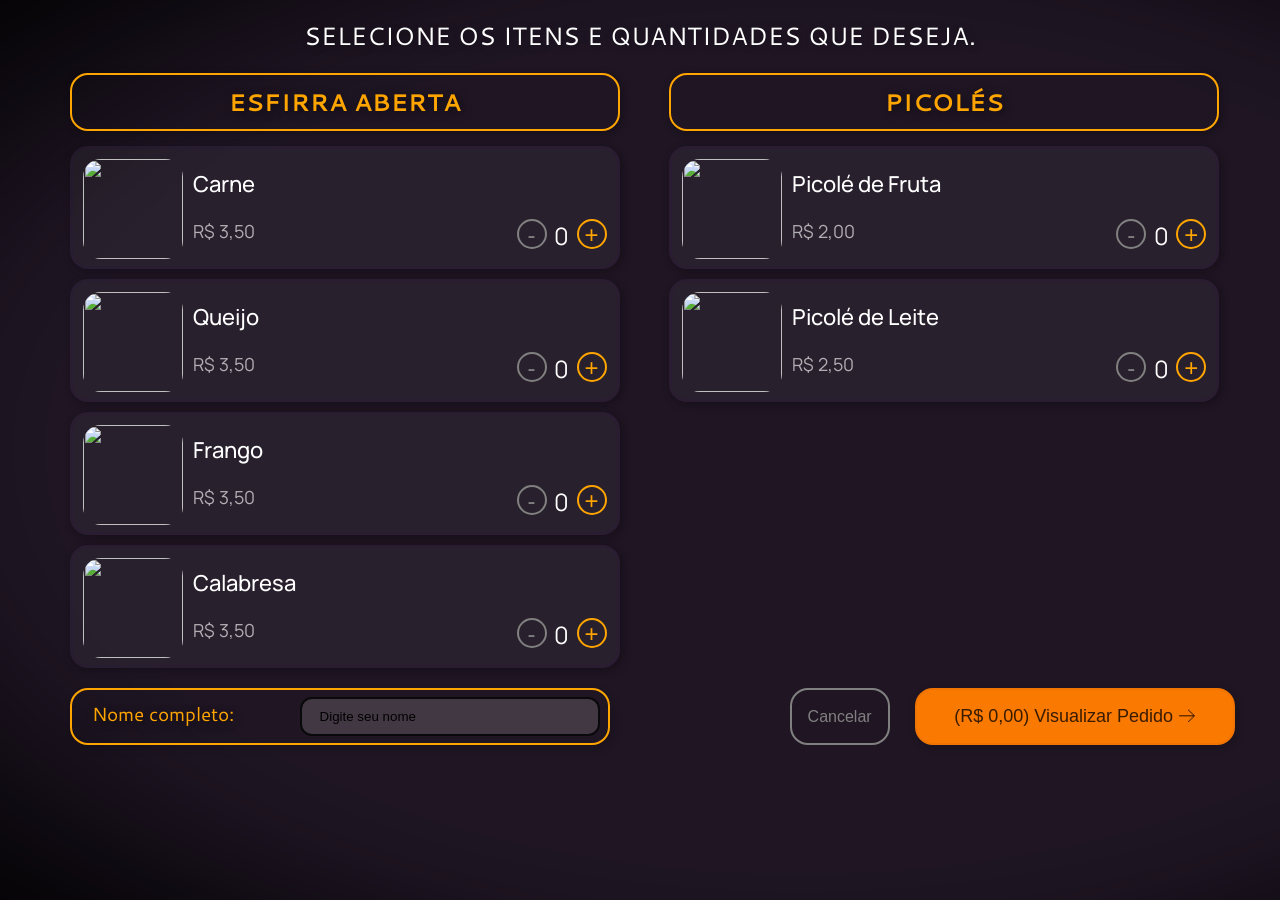
==== pedido.html @ bf1a6b38 "Add files via upload" ====
<!DOCTYPE html>
<html lang="pt-br">
<head>
    <meta charset="UTF-8">
    <meta name="viewport" content="width=device-width, initial-scale=1.0">
    <title>Monte seu Pedido!</title>
    <link rel="shortcut icon" href="imagens/favicon.ico" type="image/x-icon">
    <link rel="stylesheet" href="css/pedido.css">
    <link rel="preconnect" href="https://fonts.googleapis.com">
    <link rel="preconnect" href="https://fonts.gstatic.com" crossorigin>
    <link href="https://fonts.googleapis.com/css2?family=Mali&display=swap" rel="stylesheet">
</head>
<body>
    <main>
        <section class="montarpedido">
            <div class="mensagem">
                <p>Selecione os itens e quantidades que deseja.</p>
            </div>

            <section class="vitrine">
                <div id="produtosLanches">
                    <h2>Esfirra Aberta</h2>
                </div>
            
                <div id="produtosBebidas">
                    <h2>Picolés</h2>
                </div>
            </section>

            <section class="carrinho">
                <div id="carrinho"></div>
            </section>
        </section>    
    </main>

    <section id="container">
        <section class="nome">
            <form id="cliente" action="carrinho.html" method="post">
                <label for="nome" class="nomecompleto">Nome completo:</label>
                <input type="text" name="nome" id="nome" placeholder="Digite seu nome" required>
                <input type="submit" value="OK">
            </form>
        </section>

        <section class="limparcarrinho">
            <a href="index.html">
                <button class="limparcarrinhobtn" onclick="limparCarrinho()">Cancelar</button>
            </a>
        </section>

        <section class="visualizarpedido">
            <button id="visualizarPedidoButton" onclick="redirecionarParaCarrinho()">(R$ 0.00) Visualizar Pedido 🡢</button>
        </section>
    </section>

    <script src="js/pedido.js"></script>
</body>
</html>
---- css/pedido.css ----
@charset "UTF-8";
@import url('https://fonts.googleapis.com/css2?family=Cantarell&display=swap');
@import url('https://fonts.googleapis.com/css2?family=Manrope:wght@300&display=swap');

*{
    margin: 0px;
    padding: 0px;
    box-sizing: border-box;
}

html{
    scroll-behavior: smooth;
}

body{
    position: absolute;
    height: 100%;
    overflow-x: hidden;
    background-image: url(../imagens/fundo.png);
    background-color: black;
    width: 100vw;
    height: 100vh;
    background-repeat: no-repeat;
    background-attachment: fixed;
    background-size: cover;
    font-family: 'Cantarell', sans-serif;
}

main{
    padding-top: 4px;
}
   
main .montarpedido .mensagem{
    text-shadow: 2px 2px 8px #00000044;
    color: white;
    width: 60vw;
    text-align: center;
    text-transform: uppercase;
    margin: 14px auto;
    font-size: 25px;
    font-size: bolder;
    padding-bottom: 6px;
}

.vitrine{
    width: 1240px;
    height: 600px;
    margin: auto;
}

#produtosLanches h2, #produtosBebidas h2{
    background-color: transparent;
    border: 2px solid orange;
    color: orange;
    text-shadow: 2px 2px 8px #00000088;
    box-shadow: 2px 2px 8px #0000004f;
    width: 100%;
    border-radius: 18px;
    text-align: center;
    padding: 10px;
    margin-bottom: 15px;
    text-transform: uppercase;
}

#produtosLanches, #produtosBebidas{
    width: 550px;
    margin-left: 4%;
    display: grid;
    float: left;
}

.produto-single{
    font-family: 'Manrope', sans-serif;
    display: inline;
    background-color: #ffffff0c;
    color: white;
    box-shadow: 2px 2px 8px #0000004f;
    border-radius: 18px;
    height: 123px;
    width: 100%;
    border: 3px solid #36006813;
    margin-bottom: 10px;
}

.produto-single img{
    width: 100px;
    height: 100px;
    float: left;
    border-radius: 18px;
    margin: 10px;
    display: block;
}

.produto-single .nomeproduto{
    margin-top: 20px;
    font-size: 22px;
    font-weight: 500;
    text-align: left;
    width: 100%;
    display: block;
}

.produto-single .precoproduto{
    display: block;
    float: left;
    text-transform: uppercase;
    color: #ffffffa4;
    width: 30%; 
    font-size: 18px;
    margin-top: 20px;
}

.btnrmv{
    background-color: transparent;
    border: 2px solid grey;
    color: grey;
    width: 30px;
    height: 30px;
    display: block;
    float: right;
    font-size: 1.5em;
    border-radius: 50%;
    margin-top: 20px;
}

    .btnrmv:hover, .btnadd:hover{
        transition: 0.5s;
        cursor: pointer;
        background-color: #fc891d;
        border: 2px solid  #f88316;
        color: black;
        box-shadow: 2px 2px 8px #0000002c;
    }

    .btnrmv:active, .btnadd:hover{
        background-color: #f8a251;
        border: 2px solid  #ffa047;
        color: rgb(53, 53, 53);
        box-shadow: 2px 2px 8px rgba(0, 0, 0, 0.486);
    }

.btnadd{ 
    background-color: transparent;
    border: 2px solid orange;
    color: orange;
    width: 30px;
    height: 30px;
    display: block;
    float: right;
    font-size: 1.5em;
    border-radius: 50%;
    margin-top: 20px;
    margin-right: 10px;
}
    
.quantidade-no-carrinho{
    width: 30px;
    height: 30px;
    display: block;
    float: right;
    font-size: 1.5em;
    text-align: center;
    margin-top: 20px;
}

.carrinho{
    display: none;
}

.selecionado {
    border: 3px solid rgba(255, 166, 0, 0.534);
}

#container{
    height: 90px;
    padding-top: 15px;
    padding-bottom: 30px;
    width: 1240px;
    margin: auto;
}

.nome{
    background-color: transparent;
    border: 2px solid orange;
    color: orange;
    text-shadow: 2px 2px 8px #00000088;
    box-shadow: 2px 2px 8px #0000004f;
    float: left;
    margin-left: 4%;
    font-size: 1.2em;
    width: 540px;
    height: 57px;
    border-radius: 18px;
    box-shadow: 4px 4px 10px rgba(0, 0, 0, 0.123);
}

.nomecompleto{
    padding: 10px 10px;
    margin-left: 10px;
    width: 180px;
    text-align: left;
    display: block;
    float: left;
}

.nome input[type="text"]{
    background-color: #c4bebe36;
    border: 2px solid #000000da;
    padding: 10px 0px;
    margin-top: 7px;
    width: 300px;
    border-radius: 12px;
    text-indent: 18px;
    margin-right: 8px;
    display: block;
    float: right;
    border-radius: 12px;
}

.nome input[type="text"]::placeholder{
    color: black;
}

.nome input[type="text"]:hover{
    cursor: pointer;
    background-color: #e7e7e780;
    box-shadow: 4px 4px 10px #0000003f;
    border: 2px solid black;
}

.nome input[type="text"]:focus-within{
    background-color: #e7e7e7b6;
    cursor: auto;
}

.nome input[type="submit"]{
    display: none;
}

.limparcarrinhobtn{
    margin-left: 180px;
    background-color: transparent;
    border: 2px solid grey;
    color: grey;
    width: 100px;
    float: left;
    height: 57px;
    border-radius: 18px;
    font-size: 16px;
    cursor: pointer;
    display: block;
}

.limparcarrinhobtn:hover{
    transition: 0.5s;
    cursor: pointer;
    background-color: #fc891d;
    border: 2px solid  #f88316;
    color: black;
    box-shadow: 2px 2px 8px #0000002c;
}

.limparcarrinhobtn:active{
    background-color: #f8a251;
    border: 2px solid  #ffa047;
    color: #353535;
    box-shadow: 2px 2px 8px #0000007c;
}

#visualizarPedidoButton{
    cursor: pointer;
    background-color: #fa7900;
    border: 2px solid  #f07401;
    color: #000000c5;
    box-shadow: 2px 2px 8px #0000002c;
    float: right;
    margin-right: 2%;
    display: block;
    width: 320px;
    height: 57px;
    border-radius: 18px;
    font-size: 18px;
    cursor: pointer;
}

#visualizarPedidoButton:hover{
    background-color: #e45b00;
    border: 2px solid  #e45b00;
    color: black;
    box-shadow: 4px 4px 10px #0000005d;
}

#visualizarPedidoButton:active{
    background-color: #ff891b;
    border: 2px solid  #ff7b00;
    color: black;
    box-shadow: 4px 4px 10px #00000069;
}

::-webkit-scrollbar {
    width: 5px;
}
::-webkit-scrollbar-track-piece {
    cursor: pointer;
    background-color: transparent;
}
::-webkit-scrollbar-thumb {
    background: #413d38;
    border-radius: 5px;
}
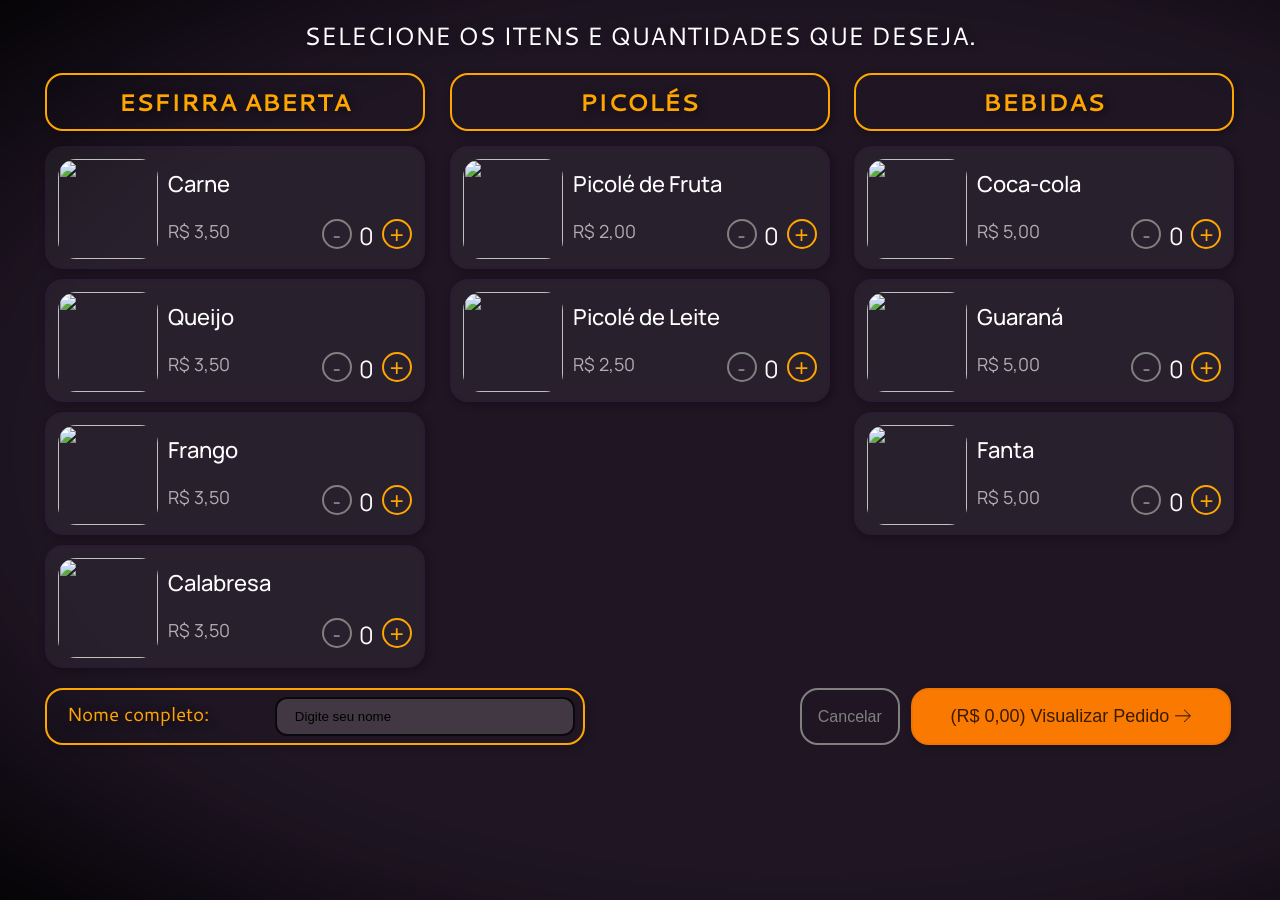
==== commit fa27b939: "Add files via upload" ====
--- a/pedido.html
+++ b/pedido.html
@@ -24,6 +24,10 @@
             
                 <div id="produtosBebidas">
                     <h2>Picolés</h2>
+                </div>
+            
+                <div id="produtosDoces">
+                    <h2>Bebidas</h2>
                 </div>
             </section>
 
--- a/css/pedido.css
+++ b/css/pedido.css
@@ -48,7 +48,7 @@
     margin: auto;
 }
 
-#produtosLanches h2, #produtosBebidas h2{
+#produtosLanches h2, #produtosBebidas h2, #produtosDoces h2{
     background-color: transparent;
     border: 2px solid orange;
     color: orange;
@@ -62,9 +62,9 @@
     text-transform: uppercase;
 }
 
-#produtosLanches, #produtosBebidas{
-    width: 550px;
-    margin-left: 4%;
+#produtosLanches, #produtosBebidas, #produtosDoces{
+    width: 380px;
+    margin-left: 2%;
     display: grid;
     float: left;
 }
@@ -186,7 +186,7 @@
     text-shadow: 2px 2px 8px #00000088;
     box-shadow: 2px 2px 8px #0000004f;
     float: left;
-    margin-left: 4%;
+    margin-left: 2%;
     font-size: 1.2em;
     width: 540px;
     height: 57px;
@@ -238,7 +238,7 @@
 }
 
 .limparcarrinhobtn{
-    margin-left: 180px;
+    margin-left: 215px;
     background-color: transparent;
     border: 2px solid grey;
     color: grey;
@@ -274,7 +274,7 @@
     color: #000000c5;
     box-shadow: 2px 2px 8px #0000002c;
     float: right;
-    margin-right: 2%;
+    margin-right: 2.3%;
     display: block;
     width: 320px;
     height: 57px;
